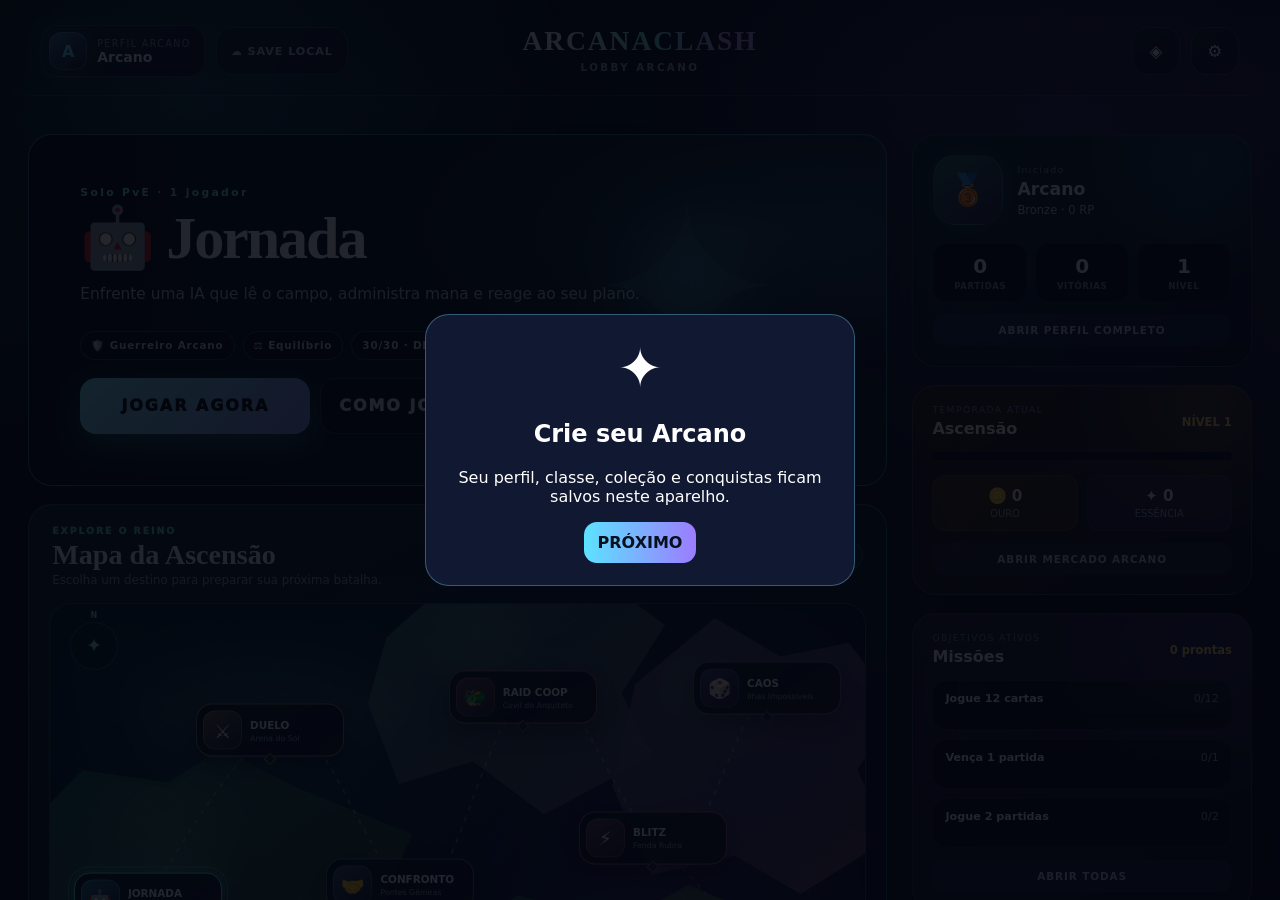
==== docs/play-072.html @ a28e14e7 "release: ArcanaClash 1.0 Convergencia" ====
<!doctype html>
<html lang="pt-BR">
<head>
  <meta charset="utf-8">
  <meta name="viewport" content="width=device-width,initial-scale=1">
  <meta http-equiv="refresh" content="0;url=./index.html">
  <title>ArcanaClash 1.0</title>
  <style>html,body{height:100%;margin:0}body{display:grid;place-items:center;background:#070b18;color:#eef6ff;font:700 16px system-ui;text-align:center}a{color:#66e6ff}</style>
</head>
<body><p>O ArcanaClash foi atualizado.<br><a href="./index.html">Abrir a versão 1.0</a></p><script>location.replace('./index.html'+location.search+location.hash)</script></body>
</html>
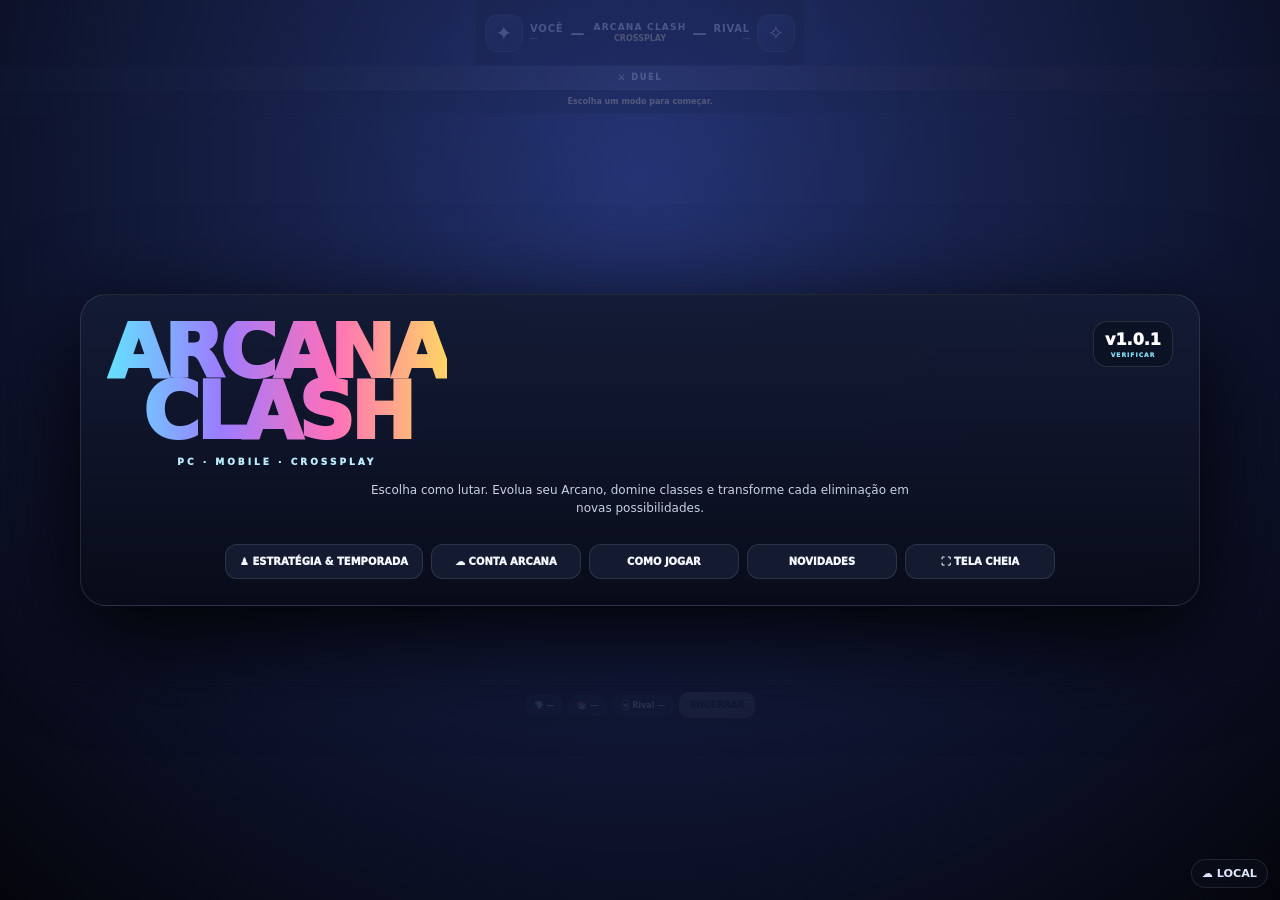
==== commit 5459fb92: "fix: make large hands fully navigable" ====
--- a/docs/play-072.html
+++ b/docs/play-072.html
@@ -4,8 +4,8 @@
   <meta charset="utf-8">
   <meta name="viewport" content="width=device-width,initial-scale=1">
   <meta http-equiv="refresh" content="0;url=./index.html">
-  <title>ArcanaClash 1.0</title>
+  <title>ArcanaClash 1.0.1</title>
   <style>html,body{height:100%;margin:0}body{display:grid;place-items:center;background:#070b18;color:#eef6ff;font:700 16px system-ui;text-align:center}a{color:#66e6ff}</style>
 </head>
-<body><p>O ArcanaClash foi atualizado.<br><a href="./index.html">Abrir a versão 1.0</a></p><script>location.replace('./index.html'+location.search+location.hash)</script></body>
+<body><p>O ArcanaClash foi atualizado.<br><a href="./index.html">Abrir a versão 1.0.1</a></p><script>location.replace('./index.html'+location.search+location.hash)</script></body>
 </html>
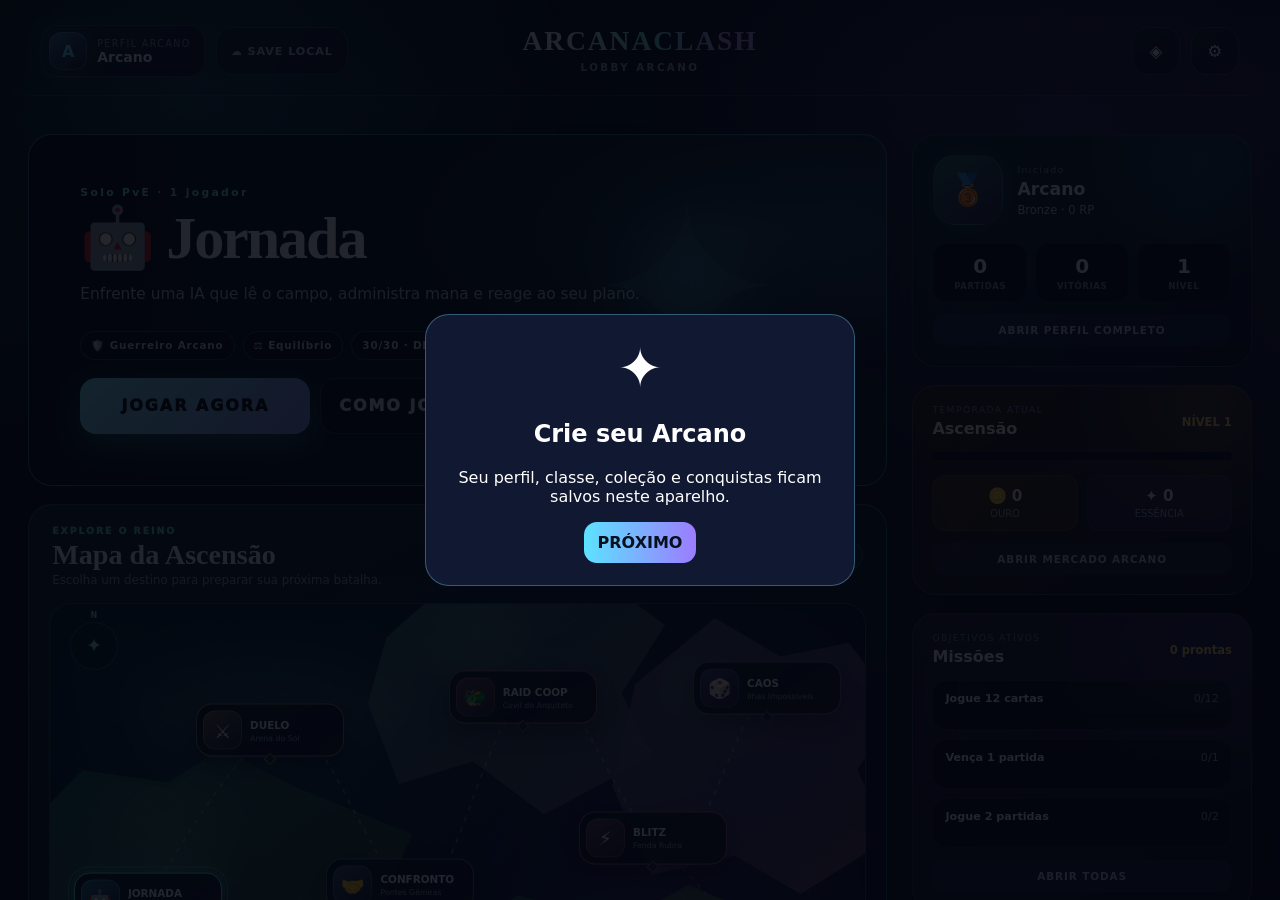
==== commit dc0e347e: "fix: restore public app loading in 1.0.2" ====
--- a/docs/play-072.html
+++ b/docs/play-072.html
@@ -4,8 +4,8 @@
   <meta charset="utf-8">
   <meta name="viewport" content="width=device-width,initial-scale=1">
   <meta http-equiv="refresh" content="0;url=./index.html">
-  <title>ArcanaClash 1.0.1</title>
+  <title>ArcanaClash 1.0.2</title>
   <style>html,body{height:100%;margin:0}body{display:grid;place-items:center;background:#070b18;color:#eef6ff;font:700 16px system-ui;text-align:center}a{color:#66e6ff}</style>
 </head>
-<body><p>O ArcanaClash foi atualizado.<br><a href="./index.html">Abrir a versão 1.0.1</a></p><script>location.replace('./index.html'+location.search+location.hash)</script></body>
+<body><p>O ArcanaClash foi atualizado.<br><a href="./index.html">Abrir a versão 1.0.2</a></p><script>location.replace('./index.html'+location.search+location.hash)</script></body>
 </html>
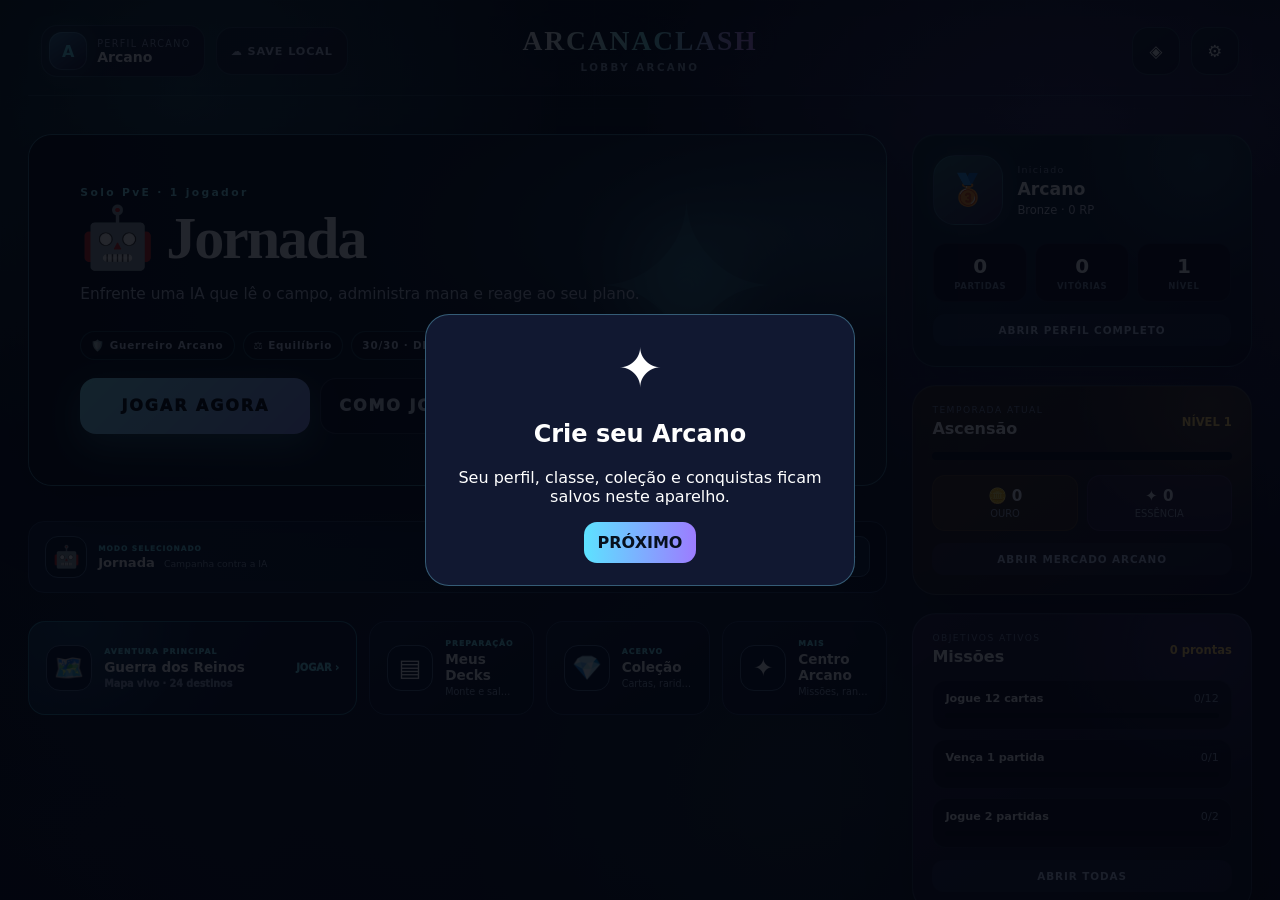
==== commit 4b7ecf8c: "feat: add living campaign map and streamlined lobby" ====
--- a/docs/play-072.html
+++ b/docs/play-072.html
@@ -4,8 +4,8 @@
   <meta charset="utf-8">
   <meta name="viewport" content="width=device-width,initial-scale=1">
   <meta http-equiv="refresh" content="0;url=./index.html">
-  <title>ArcanaClash 1.0.2</title>
+  <title>ArcanaClash 1.2.1</title>
   <style>html,body{height:100%;margin:0}body{display:grid;place-items:center;background:#070b18;color:#eef6ff;font:700 16px system-ui;text-align:center}a{color:#66e6ff}</style>
 </head>
-<body><p>O ArcanaClash foi atualizado.<br><a href="./index.html">Abrir a versão 1.0.2</a></p><script>location.replace('./index.html'+location.search+location.hash)</script></body>
+<body><p>O ArcanaClash foi atualizado.<br><a href="./index.html">Abrir a versão 1.2.1</a></p><script>location.replace('./index.html'+location.search+location.hash)</script></body>
 </html>
